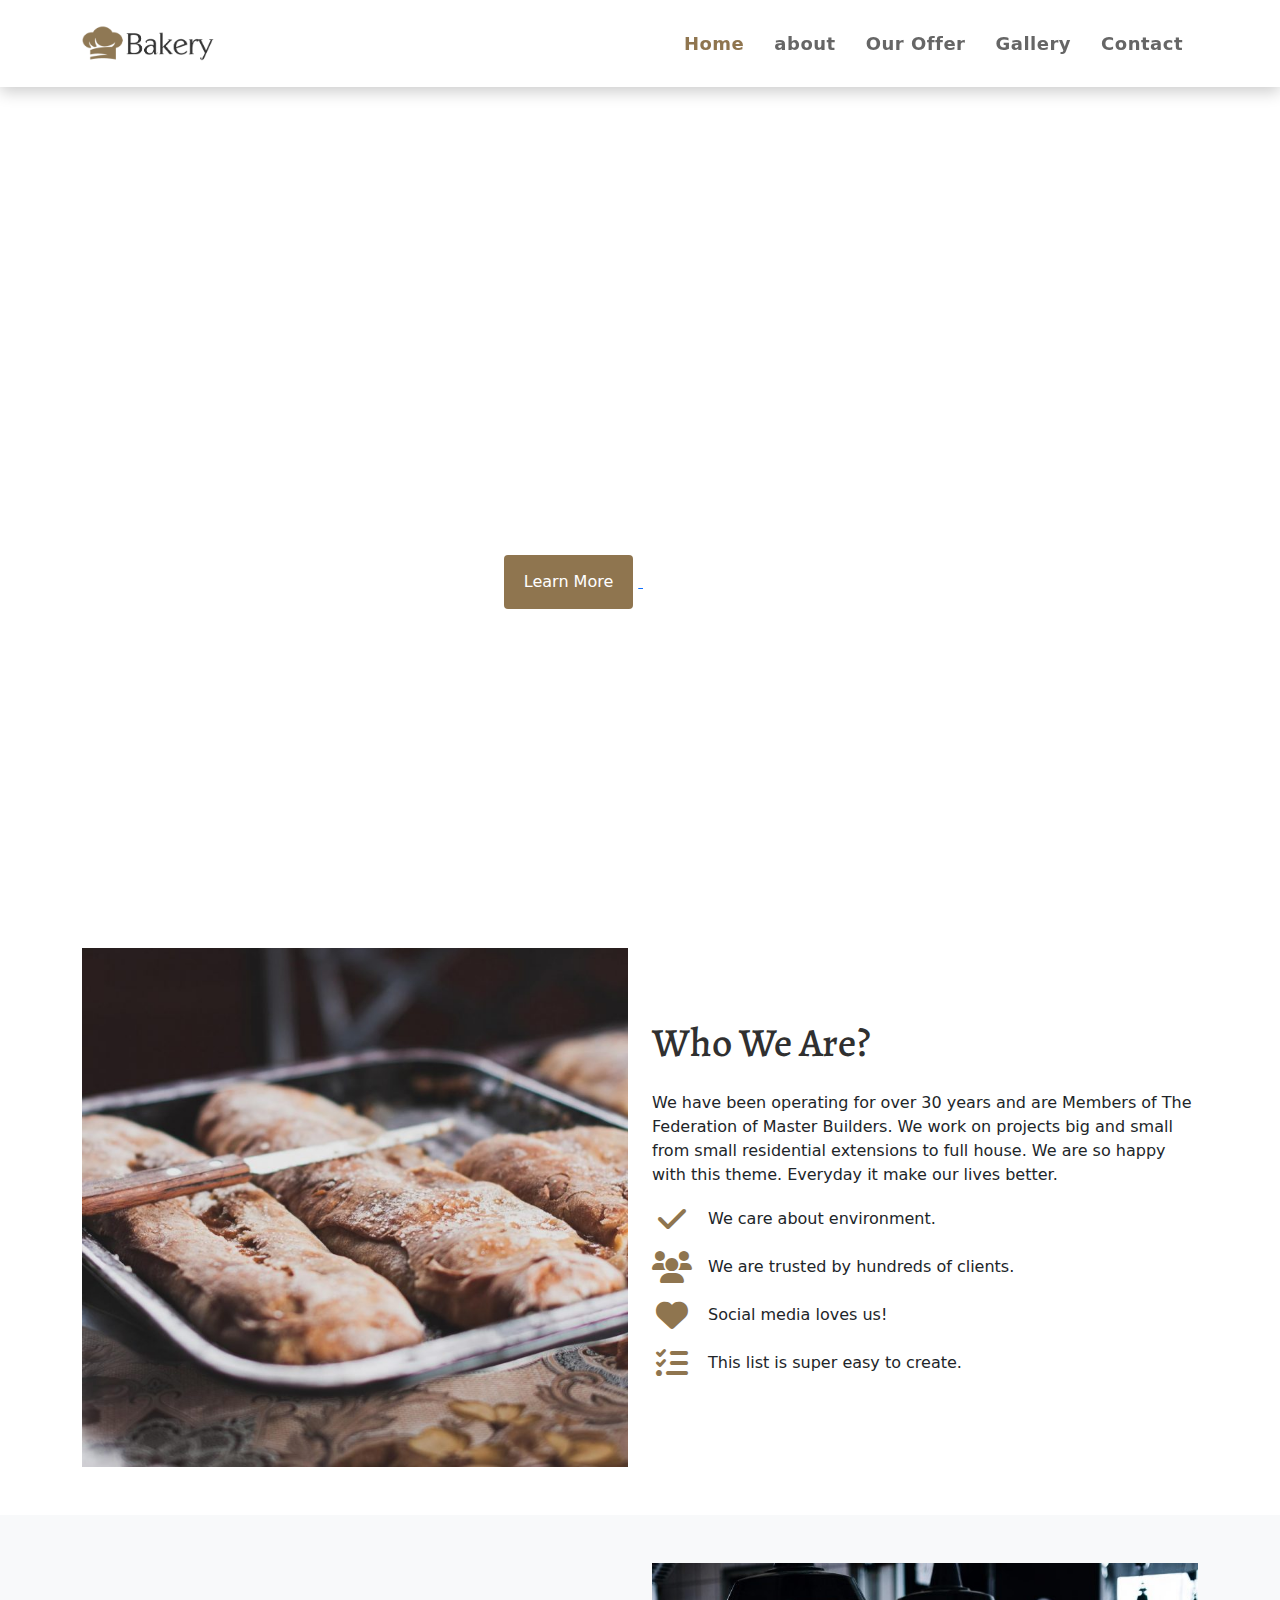
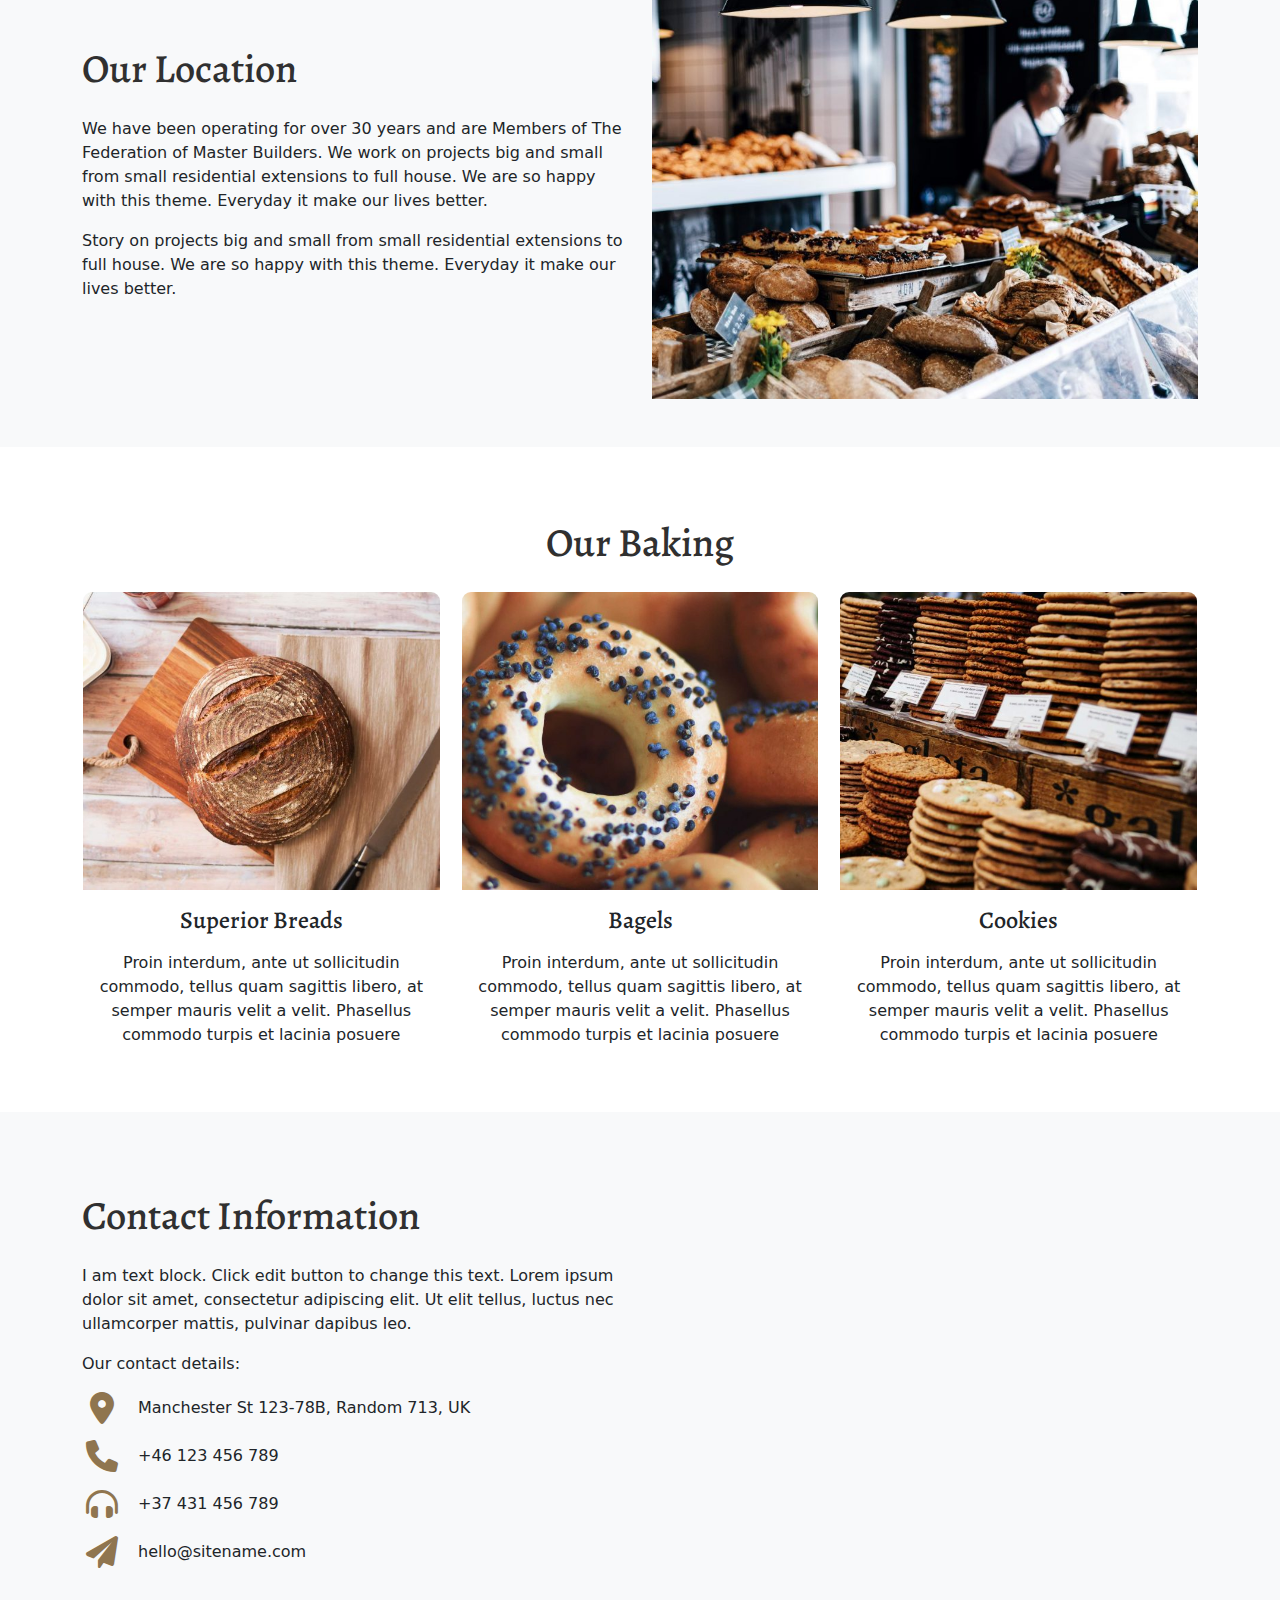
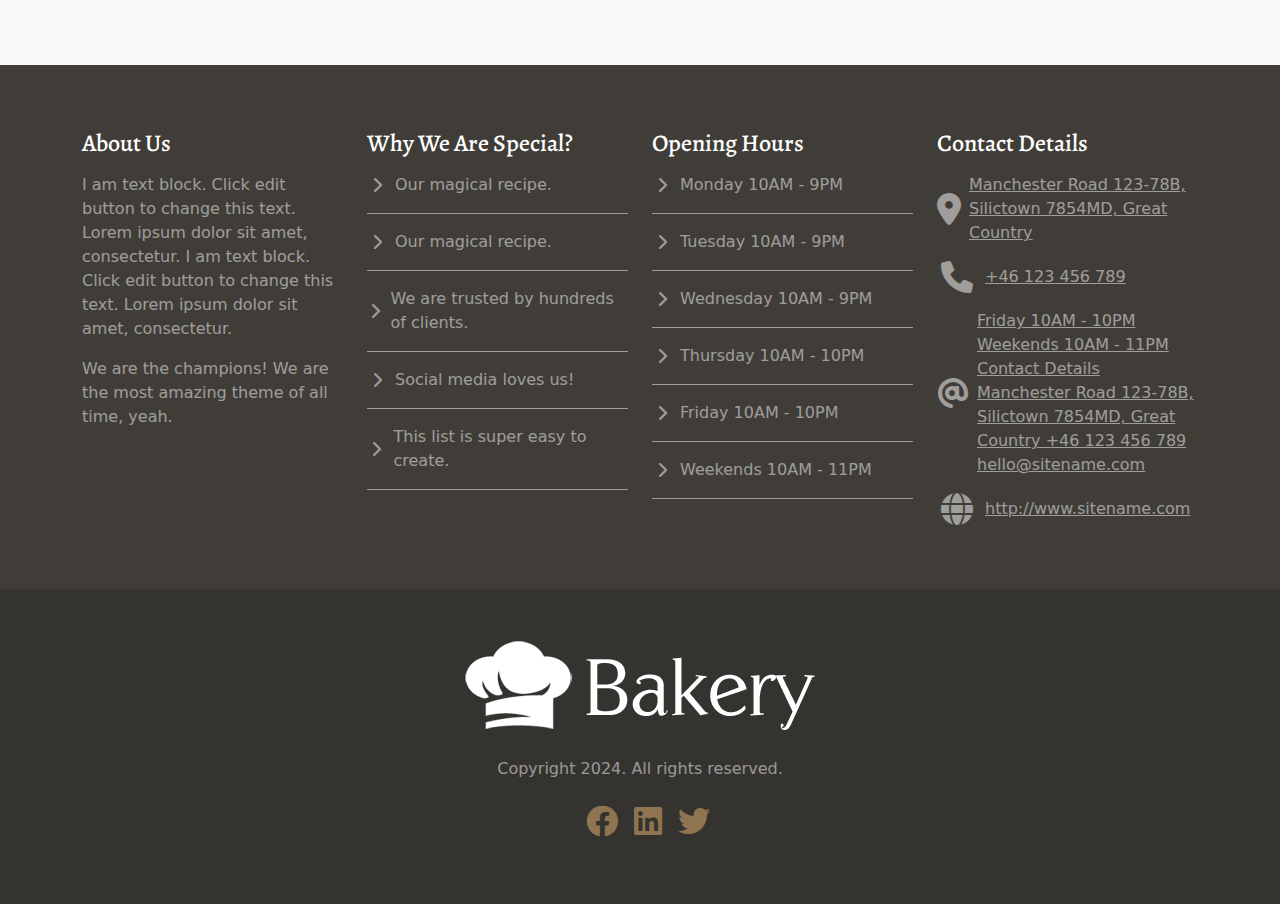
==== Task 1 - Bakery Website/index.html @ 600163bc "update folder name" ====
<!DOCTYPE html>
<html>
    <head>
        <meta charset="utf-8">
        <title>Bakery website</title>
        <meta name="description" content="Bakery">
        <meta name="viewport" content="width=device-width, initial-scale=1">
        <link rel="icon" type="image/png" href="img/favicon.png">
        <link href="https://fonts.googleapis.com/css2?family=Alegreya+Sans:wght@300;400;500;700;800;900&family=Alegreya:wght@400;500;600;700;800;900&display=swap" rel="stylesheet">
        <link rel="stylesheet" href="css/style.css">
        <link rel="stylesheet" href="css/bootstrap.min.css">
        <link rel="stylesheet" href="css/all.min.css">
    </head>

    <body>
        <!-- navbar -->
        <nav class="navbar navbar-expand-lg fixed-top" id="navbar">
            <div class="container">
            <a class="logo navbar-brand" href="#">
                <img class="w-100" src="img/bakery-color.png" alt="logo" id="logo">
            </a>
            
            <button class="navbar-toggler" type="button" data-bs-toggle="collapse" data-bs-target="#navbarSupportedContent" aria-controls="navbarSupportedContent" aria-expanded="false" aria-label="Toggle navigation">
                <span class="navbar-toggler-icon"></span>
            </button>
        
            <div class="collapse navbar-collapse in" id="navbarSupportedContent">
                <ul class="navbar-nav ms-auto mb-2 mb-lg-0">
                
                <li class="nav-item fw-600">
                    <a class="nav-link active" aria-current="page" href="#home">Home</a>
                </li>
                <li class="nav-item fw-600">
                    <a class="nav-link" href="#about">about</a>
                </li>
                <li class="nav-item fw-600">
                    <a class="nav-link" href="#ouroffer">Our Offer</a>
                </li>
                <li class="nav-item fw-600">
                    <a class="nav-link" href="#gallery">Gallery</a>
                </li>
                <li class="nav-item fw-600">
                    <a class="nav-link" href="#contact">Contact</a>
                </li>
                </ul>
            </div>
            </div>
        </nav>

        <!-- Hero Section -->
        <section class="home intil-background vh-100 d-flex justify-content-center align-items-center" id="home">
            <div class="home-content text-center text-white-50">
                <p class="fs-3 mb-5">Welcome to</p>
                <h1 class="text-white display-1">Family Bakery</h1>
                <p class="fs-4 mb-3">
                    We're the biggest, best equipped and most advanced Bakery in the greater Los Angeles area.
                </p>
                <div>
                    <a href="#gallery">
                        <button class="bg-main learn-more rounded text-white">
                            Learn More
                        </button>
                    </a>
                    <a href="#contact">
                        <button class="contact-us bg-transparent rounded text-white">
                            Contact us
                        </button> 
                    </a>
                </div>
            </div>
        </section>

        <!-- About -->
        <section class="container py-5" id="about">
            <div class="row align-items-center">
                <div class="col-md-6">
                    <img class="w-100" src="img/alexandru-stavrica-170390-800x760.jpg" alt="about section photo" />  
                </div>
                <div class="col-md-6 mt-5 mt-md-0">
                        <h2 class="heading-color fs-1 mb-4">Who We Are?</h2> 
                        <p >We have been operating for over 30 years and are Members of The Federation of Master Builders. We work on projects big and small from small residential extensions to full house. We are so happy with this theme. Everyday it make our lives better.</p>
                        <ul class="list-unstyled">
                            <li class="d-flex align-items-center mb-3">
                                <i class="fa-solid fa-check fa-2x me-3 fa-fw color-main"></i>
                                <p  class="mb-0">We care about environment.</p>
                            </li>
                            <li class="d-flex align-items-center mb-3">
                                <i class="fa-solid fa-users fa-2x me-3 fa-fw color-main"></i>
                                <p class="mb-0">We are trusted by hundreds of clients.</p></li>
                            <li class="d-flex align-items-center mb-3">
                                <i class="fa-solid fa-heart fa-2x me-3 fa-fw color-main"></i>
                                <p  class="mb-0">Social media loves us!</p>
                            </li>
                            <li class="d-flex align-items-center mb-3">
                                <i class="fa-solid fa-list-check fa-2x me-3 fa-fw color-main"></i>
                                <p class="mb-0">This list is super easy to create.</p>
                            </li>
                        </ul>
                </div>
            </div>
        </section>

        <!-- Our offer -->
        <section class="bg-light py-5" id="ouroffer">
            <div class="container">
                <div class="row align-items-center">
                    <div class="col-md-6">
                        <h2 class="heading-color fs-1 mb-4">Our Location</h2> 
                        <p>
                            We have been operating for over 30 years and are Members of The Federation of Master Builders. We work on projects big and small from small residential extensions to full house. We are so happy with this theme. Everyday it make our lives better.
                        </p>
                        <p>
                            Story on projects big and small from small residential extensions to full house. We are so happy with this theme. Everyday it make our lives better.
                        </p>
                    </div>
                    <div class="col-md-6 mt-5 mt-md-0">
                        <img class="w-100" src="img/full-2-800x640.jpg" alt="location section photo">  
                    </div>
                </div>        
            </div>
        </section>

        <!-- Gallery *FLEX BOX HERE* -->
        <section class="py-5 container" id="gallery">
            <h2 class="heading-color fs-1 my-4 text-center">Our Baking</h2>
            <div class="show-flex">
                <div class="flex-item">
                    <img src="img/photo1.jpg" alt="gallery photo 1">
                    <h4 class="my-3">Superior Breads</h4>
                    <p>
                        Proin interdum, ante ut sollicitudin commodo, tellus quam sagittis libero, at semper mauris velit a velit. Phasellus commodo turpis et lacinia posuere
                    </p>
                </div>
                <div class="flex-item">
                    <img src="img/photo2.jpg" alt="gallery photo 2">
                    <h4 class="my-3">Bagels</h4>
                    <p >
                        Proin interdum, ante ut sollicitudin commodo, tellus quam sagittis libero, at semper mauris velit a velit. Phasellus commodo turpis et lacinia posuere
                    </p>
                </div>
                <div class="flex-item">
                    <img src="img/photo3.jpg" alt="gallery photo 3">
                    <h4 class="my-3">Cookies</h4>
                    <p>
                        Proin interdum, ante ut sollicitudin commodo, tellus quam sagittis libero, at semper mauris velit a velit. Phasellus commodo turpis et lacinia posuere
                    </p>
                </div>
            </div> 
        </section> 

        <!-- Contact -->
        <section class="bg-light py-5" id="contact">
            <div class="container">
                <div class="row align-items-center">
                    <div class="col-md-6">
                    <h2 class="heading-color fs-1 mb-4">Contact Information</h2>
                    <p class="mb-3"> 
                        I am text block. Click edit button to change this text. Lorem ipsum dolor sit amet, consectetur adipiscing elit. Ut elit tellus, luctus nec ullamcorper mattis, pulvinar dapibus leo.
                    </p>

                    <p >Our contact details:</p>
                    <ul class="list-unstyled">
                        <li class="d-flex align-items-center mb-3"><i class="fa-solid fa-location-dot fa-2x me-3 fa-fw color-main"></i><p class="mb-0">Manchester St 123-78B, Random 713, UK</p></li>
                        <li class="d-flex align-items-center mb-3"><i class="fa-solid fa-phone fa-2x me-3 fa-fw color-main"></i><p class="mb-0">+46 123 456 789</p></li>
                        <li class="d-flex align-items-center mb-3"><i class="fa-solid fa-headphones-simple fa-2x me-3 fa-fw color-main"></i><p class="mb-0">+37 431 456 789</p></li>
                        <li class="d-flex align-items-center mb-3"><i class="fa-solid fa-paper-plane fa-2x me-3 fa-fw color-main"></i><p class="mb-0">hello@sitename.com</p></li>
                    </ul>  
                    </div>
                    <div class="col-md-6 mt-5 mt-md-0">
                        <iframe src="https://www.google.com/maps/embed?pb=!1m18!1m12!1m3!1d3453.736043506931!2d31.235710450000003!3d30.044429649999994!2m3!1f0!2f0!3f0!3m2!1i1024!2i768!4f13.1!3m3!1m2!1s0x145840c623362e7d%3A0xede7c66693c5f18e!2sTahrir%20Square%2C%20Cairo%20Governorate!5e0!3m2!1sen!2seg!4v1714905594713!5m2!1sen!2seg" width="600" height="450" style="border:0;" allowfullscreen="" loading="lazy" referrerpolicy="no-referrer-when-downgrade"></iframe>                    </div>
                </div>

            </div>
        </section>

        <!-- Footer -->
        <section class="bg-sec py-5 text-white-50 text-center text-md-start">
            <div class="container">
                <div class="row">
                    <div class="col-md-6 col-lg-3">
                        <h4 class="text-white my-3">About Us</h4>
                        <p >I am text block. Click edit button to change this text. Lorem ipsum dolor sit amet, consectetur. I am text block. Click edit button to change this text. Lorem ipsum dolor sit amet, consectetur.</p>
                        <p >We are the champions! We are the most amazing theme of all time, yeah.</p>
                    </div>

                    <div class="col-md-6 col-lg-3">
                        <h4 class="text-white my-3">Why We Are Special?</h4>
                        <ul class="list-unstyled">
                            <li class="d-flex align-items-center mb-3 custom-border">
                                <i class="fa-solid fa-chevron-right fa me-2 fa-fw"></i>
                                <p class="mb-0">
                                    Our magical recipe.
                                </p>
                            </li>
                            <li class="d-flex align-items-center mb-3 custom-border">
                                <i class="fa-solid fa-chevron-right fa me-2 fa-fw"></i>
                                <p class="mb-0">
                                    Our magical recipe.
                                </p>
                            
                            </li>
                            <li class="d-flex align-items-center mb-3 custom-border">
                                <i class="fa-solid fa-chevron-right fa me-2 fa-fw"></i>
                                <p class="mb-0">
                                    We are trusted by hundreds of clients.
                                </p>
                            </li>
                            <li class="d-flex align-items-center mb-3 custom-border">
                                <i class="fa-solid fa-chevron-right fa me-2 fa-fw"></i>
                                <p class="mb-0">
                                    Social media loves us!
                                </p>
                            
                            </li>
                            <li class="d-flex align-items-center mb-3 custom-border">
                                <i class="fa-solid fa-chevron-right fa me-2 fa-fw"></i>
                                <p class="mb-0">
                                    This list is super easy to create.
                                </p>
                            
                            </li>
                        </ul>
                    </div>

                    <div class="col-md-6 col-lg-3">
                        <h4 class="text-white my-3">Opening Hours</h4>
                        <ul class="list-unstyled">
                            <li class="d-flex align-items-center mb-3 custom-border">
                                <i class="fa-solid fa-chevron-right fa me-2 fa-fw"></i>
                                <p class="mb-0">
                                    Monday 10AM - 9PM
                                </p>
                            </li>
                            <li class="d-flex align-items-center mb-3 custom-border">
                                <i class="fa-solid fa-chevron-right fa me-2 fa-fw"></i>
                                <p class="mb-0">
                                    Tuesday 10AM - 9PM
                                </p>
                            </li>
                            <li class="d-flex align-items-center mb-3 custom-border">
                                <i class="fa-solid fa-chevron-right fa me-2 fa-fw"></i>
                                <p class="mb-0">
                                    Wednesday 10AM - 9PM
                                </p>
                            </li>
                            <li class="d-flex align-items-center mb-3 custom-border">
                                <i class="fa-solid fa-chevron-right fa me-2 fa-fw"></i>
                                <p class="mb-0">
                                    Thursday 10AM - 10PM
                                </p>
                            </li>
                            <li class="d-flex align-items-center mb-3 custom-border">
                                <i class="fa-solid fa-chevron-right fa me-2 fa-fw"></i>
                                <p class="mb-0">
                                    Friday 10AM - 10PM
                                </p>
                            </li>
                            <li class="d-flex align-items-center mb-3 custom-border">
                                <i class="fa-solid fa-chevron-right fa me-2 fa-fw"></i>
                                <p class="mb-0">
                                    Weekends 10AM - 11PM
                                </p>
                            </li>
                        </ul>
                    </div>

                    <div class="col-md-6 col-lg-3">
                        <h4 class="text-white my-3">Contact Details</h4>
                        <ul class="list-unstyled">
                            <li class="d-flex align-items-center mb-3">
                                <i class="fa-solid fa-location-dot fa me-2 fa-fw fa-2x"></i>
                                <a href="#" class="hover-white text-white-50">
                                    Manchester Road 123-78B, Silictown 7854MD, Great Country
                                </a>
                            </li>
                            <li class="d-flex align-items-center mb-3">
                                <i class="fa-solid fa-phone fa me-2 fa-fw fa-2x"></i>
                                <a href="#" class="hover-white text-white-50">
                                    +46 123 456 789
                                </a>
                            </li>
                            <li class="d-flex align-items-center mb-3">
                                <i class="fa-solid fa-at fa me-2 fa-fw fa-2x"></i>
                                <a href="#" class="hover-white text-white-50">
                                    Friday 10AM - 10PM Weekends 10AM - 11PM Contact Details Manchester Road 123-78B, Silictown 7854MD, Great Country +46 123 456 789 hello@sitename.com
                                </a>
                            </li>
                            <li class="d-flex align-items-center mb-3">
                                <i class="fa-solid fa-globe fa me-2 fa-fw fa-2x"></i>
                                <a href="#" class="hover-white text-white-50">    
                                    http://www.sitename.com
                                </a>
                            </li>
                        </ul>
                    </div>
                </div>
            </div>
        </section>

        <footer class="py-5 text-center footer">
            <div>
            <img  src="img/bakery-light-1.png" alt="logo">
            </div>
            <br>
            <p class="text-white-50">
                Copyright 2024. All rights reserved.
            </p>
            <ul class="social list-unstyled d-flex justify-content-center mt-4">
                <li class="ms-3" id="f"><i class="fa-brands fa-facebook fa-2x"></i></li>
                <li class="ms-3" id="l"><i class="fa-brands fa-linkedin fa-2x"></i></li>
                <li class="ms-3" id="t"><i class="fa-brands fa-twitter fa-2x"></i></li>
            </ul>  
            </footer> 
    </body>
</html>
---- Task 1 - Bakery Website/css/style.css ----
/* variables */
:root{
    /*colors*/
    --primary: #8f754f;
    --secondary: #303030;
    --gray-1: #666;
    --gray-2: #444;

    /*fonts*/
    --primary-font: 'Alegreya Sans',serif,monospace;;
    --secondary-font: 'Alegreya', serif, monospace;

    /* fontweight */
    --fw-500: 500;
    --fw-600: 600;
    --fw-700: 700;
}

body{
    font-family: var(--primary-font);
    color: var(--gray-1);
}

.intil-background{
    background-size: cover;
    background-position: center center;
    background-attachment: fixed;
    position: relative;
}

h1, h2, h3, h4, h5, h6{
    font-family: var(--secondary-font);
}

.bg-main{
    background-color: var(--primary) !important;
}

.bg-sec{
    background-color: #403d38;
}

.color-main {
    color: var(--primary)
}

.heading-color{
    color: var(--secondary)
}

/*navbar*/
.navbar{
    padding: 20px 0px !important;
    border-bottom: 1px solid rgba(255, 255, 255, 0.2);
    background-color: #fff;
    box-shadow: 0 5px 15px rgba(0,0,0,0.2);
}

.navbar .logo{
    width: 12%;
    /* padding: 25px 0px; */
}

.navbar .nav-link{
    color: var(--gray-1) !important;
}

.navbar a:hover, .nav-link.active{
    color: var(--primary) !important;
}
.nav-link{
    padding: 0 15px !important;
    font-size: 18px;
    font-weight: var(--fw-600);
    letter-spacing: .5px;
}

/*Hero section */
.home{
    background-image: url(../images/drew-coffman-1872.jpg);
}

.home-content h1{
    font-weight: var(--fw-600);
}
.home-content p{
    line-height: 1.86em;
}
.home button{
    margin-right: 5px;
    padding: 15px 20px;
    cursor: pointer;
}
.learn-more{
    border: none;
}
.contact-us{
    border: 1px solid #fff;
}
.learn-more:hover, 
.contact-us:hover{
    background-color: #fff !important;
    color: var(--secondary) !important;
}

/* gallery */
.show-flex{
    display: flex;
    flex-wrap: nowrap;
    gap: 20px;
    justify-content: center;
    align-items: center;
}

.flex-item{
    text-align: center;
    flex: 1 1 30%;
    width: 30%;
    height: 100%;
    border: 1px solid #fff;
    border-radius: 10px;
    overflow: hidden;
    transition: all .3s ease-in-out;
    cursor: pointer;
}
.flex-item:hover{
    transform: translateY(-10px);
    box-shadow: 0 10px 15px rgba(0,0,0,0.2);
    padding: 20px;
}
.flex-item img{
    width: 100%;
    height: 100%;
    object-fit: cover;
    object-position: center;
}

/* footer */
.custom-border{
    padding-bottom: 1rem;
    border-bottom: 1px solid rgba(255,255,255,.5)
}

.hover-white:hover{
    color: #fff !important;
}

.footer{
    background-color:#353330;
}

.footer .social li{
    color: var(--primary);
    cursor: pointer;
}
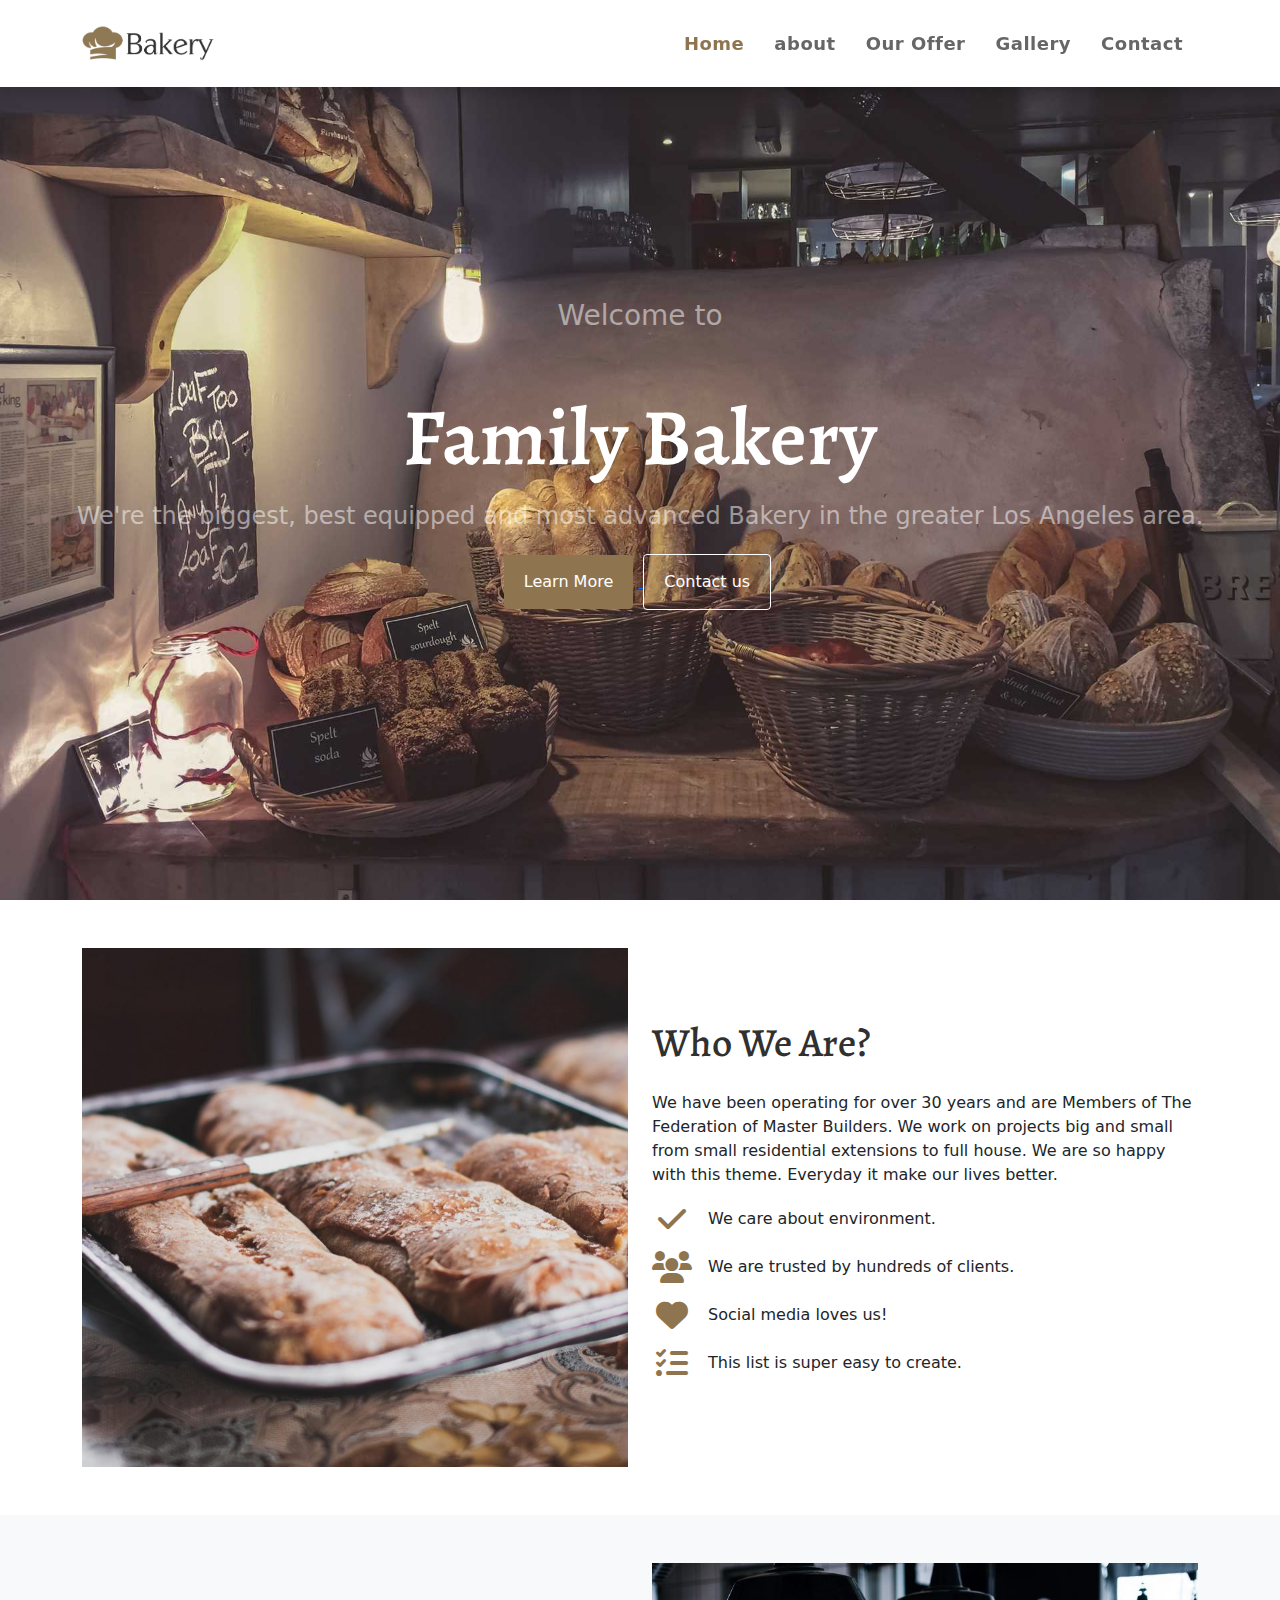
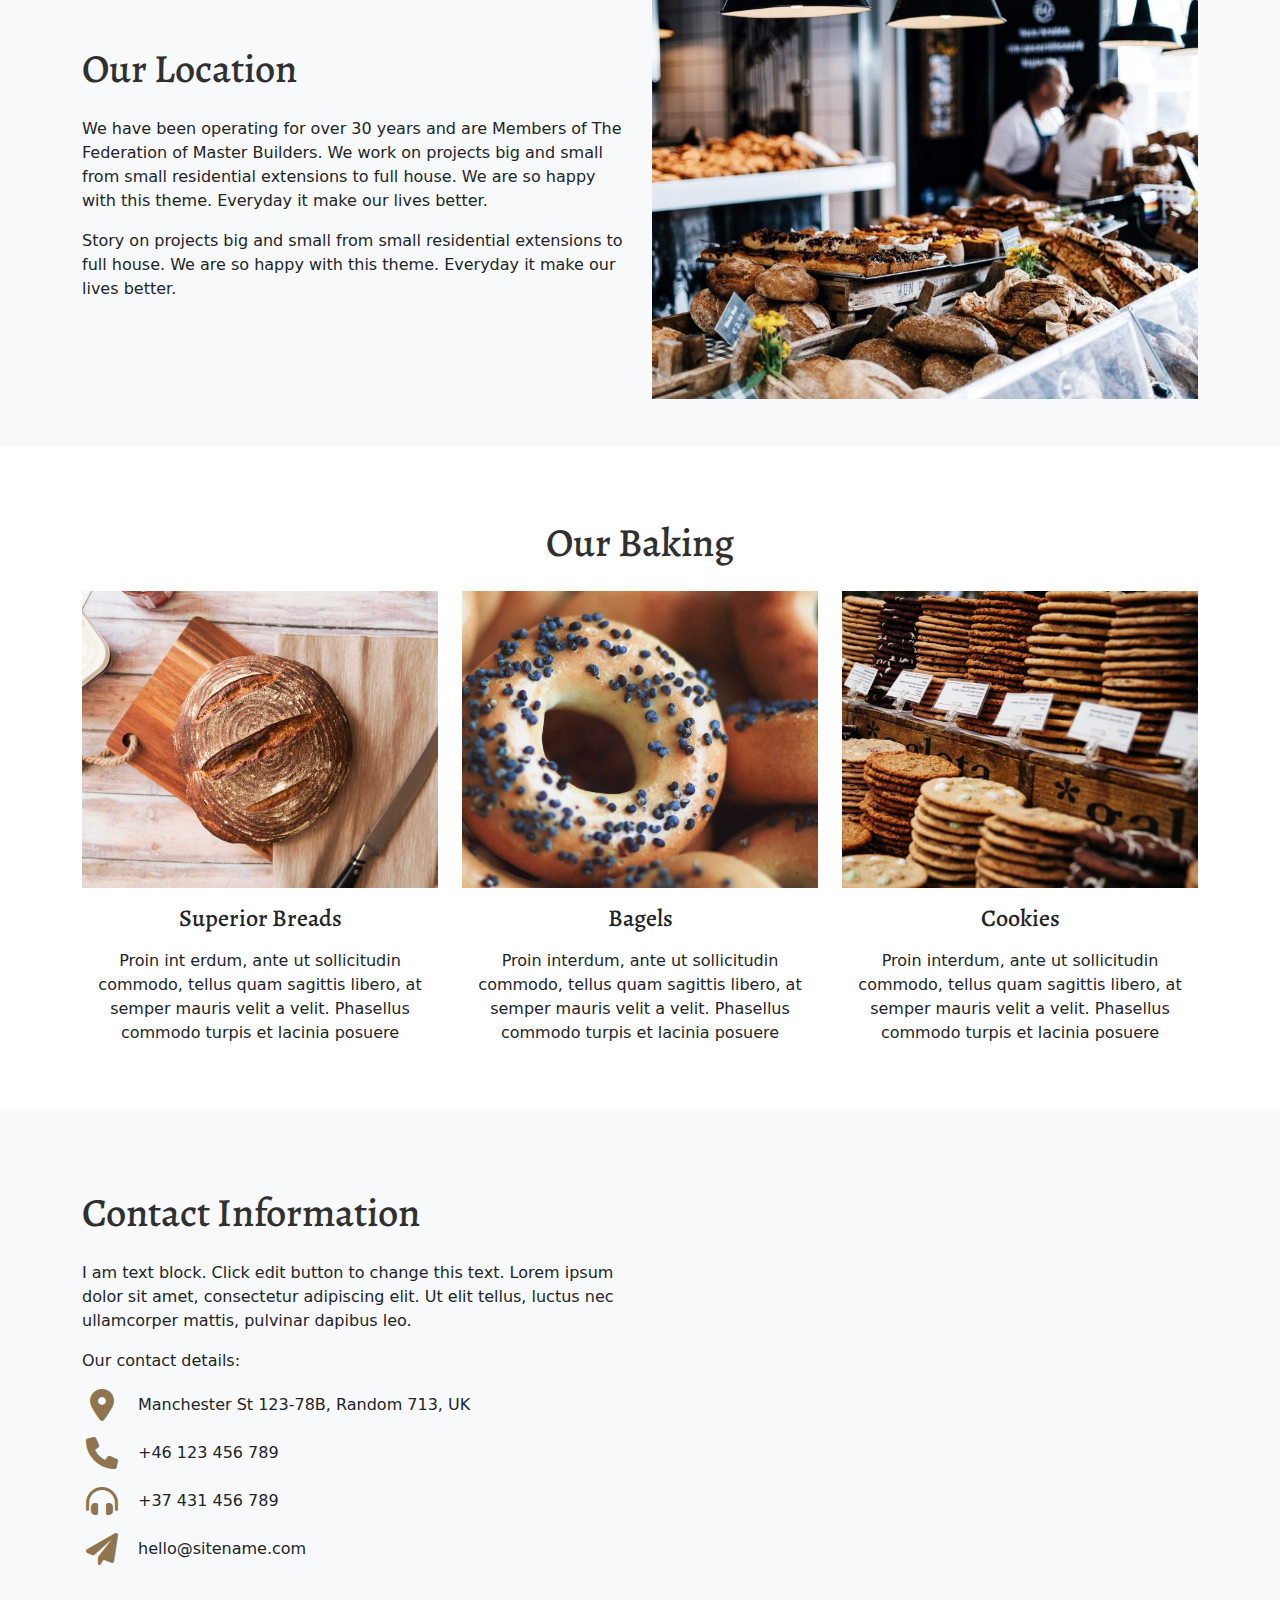
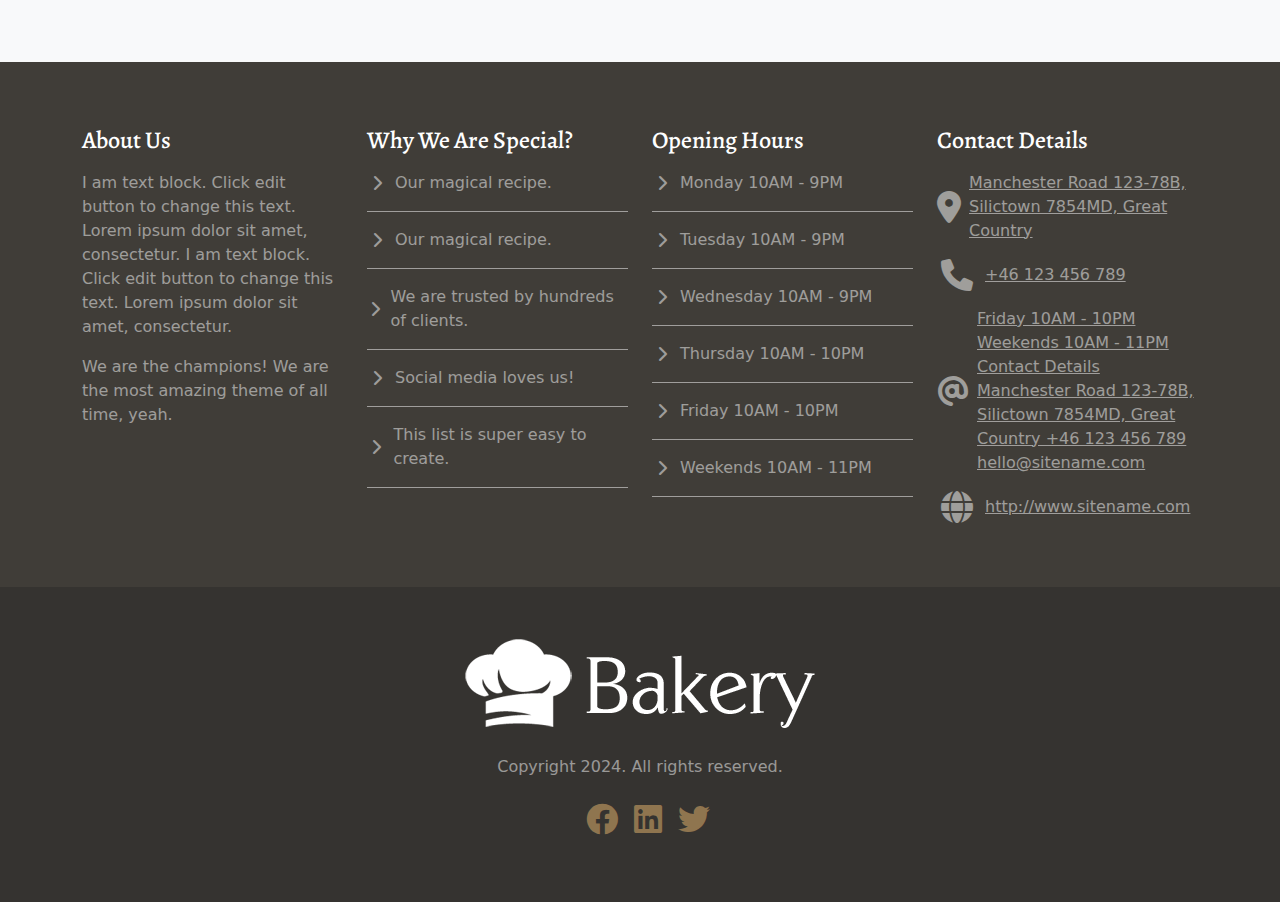
==== commit 5251f758: "update task 1" ====
--- a/Task 1 - Bakery Website/index.html
+++ b/Task 1 - Bakery Website/index.html
@@ -5,7 +5,7 @@
         <title>Bakery website</title>
         <meta name="description" content="Bakery">
         <meta name="viewport" content="width=device-width, initial-scale=1">
-        <link rel="icon" type="image/png" href="img/favicon.png">
+        <link rel="icon" type="image/png" href="images/favicon.png">
         <link href="https://fonts.googleapis.com/css2?family=Alegreya+Sans:wght@300;400;500;700;800;900&family=Alegreya:wght@400;500;600;700;800;900&display=swap" rel="stylesheet">
         <link rel="stylesheet" href="css/style.css">
         <link rel="stylesheet" href="css/bootstrap.min.css">
@@ -17,7 +17,7 @@
         <nav class="navbar navbar-expand-lg fixed-top" id="navbar">
             <div class="container">
             <a class="logo navbar-brand" href="#">
-                <img class="w-100" src="img/bakery-color.png" alt="logo" id="logo">
+                <img class="w-100" src="images/bakery-color.png" alt="logo" id="logo">
             </a>
             
             <button class="navbar-toggler" type="button" data-bs-toggle="collapse" data-bs-target="#navbarSupportedContent" aria-controls="navbarSupportedContent" aria-expanded="false" aria-label="Toggle navigation">
@@ -74,7 +74,7 @@
         <section class="container py-5" id="about">
             <div class="row align-items-center">
                 <div class="col-md-6">
-                    <img class="w-100" src="img/alexandru-stavrica-170390-800x760.jpg" alt="about section photo" />  
+                    <img class="w-100" src="images/alexandru-stavrica-170390-800x760.jpg" alt="about section photo" />  
                 </div>
                 <div class="col-md-6 mt-5 mt-md-0">
                         <h2 class="heading-color fs-1 mb-4">Who We Are?</h2> 
@@ -114,32 +114,32 @@
                         </p>
                     </div>
                     <div class="col-md-6 mt-5 mt-md-0">
-                        <img class="w-100" src="img/full-2-800x640.jpg" alt="location section photo">  
+                        <img class="w-100" src="images/full-2-800x640.jpg" alt="location section photo">  
                     </div>
                 </div>        
             </div>
         </section>
 
-        <!-- Gallery *FLEX BOX HERE* -->
+        <!-- Gallery -->
         <section class="py-5 container" id="gallery">
             <h2 class="heading-color fs-1 my-4 text-center">Our Baking</h2>
-            <div class="show-flex">
-                <div class="flex-item">
-                    <img src="img/photo1.jpg" alt="gallery photo 1">
+            <div class="row align-items-center">
+                <div class="col-md-4 text-center mb-4 mb-md-0">
+                    <img class="w-100" src="images/photo1.jpg" alt="gallery photo 1">
                     <h4 class="my-3">Superior Breads</h4>
                     <p>
-                        Proin interdum, ante ut sollicitudin commodo, tellus quam sagittis libero, at semper mauris velit a velit. Phasellus commodo turpis et lacinia posuere
+                        Proin int   erdum, ante ut sollicitudin commodo, tellus quam sagittis libero, at semper mauris velit a velit. Phasellus commodo turpis et lacinia posuere
                     </p>
                 </div>
-                <div class="flex-item">
-                    <img src="img/photo2.jpg" alt="gallery photo 2">
+                <div class="col-md-4 text-center mb-4 mb-md-0">
+                    <img class="w-100" src="images/photo2.jpg" alt="gallery photo 2">
                     <h4 class="my-3">Bagels</h4>
                     <p >
                         Proin interdum, ante ut sollicitudin commodo, tellus quam sagittis libero, at semper mauris velit a velit. Phasellus commodo turpis et lacinia posuere
                     </p>
                 </div>
-                <div class="flex-item">
-                    <img src="img/photo3.jpg" alt="gallery photo 3">
+                <div class="col-md-4 text-center mb-4 mb-md-0">
+                    <img class="w-100" src="images/photo3.jpg" alt="gallery photo 3">
                     <h4 class="my-3">Cookies</h4>
                     <p>
                         Proin interdum, ante ut sollicitudin commodo, tellus quam sagittis libero, at semper mauris velit a velit. Phasellus commodo turpis et lacinia posuere
@@ -299,7 +299,7 @@
 
         <footer class="py-5 text-center footer">
             <div>
-            <img  src="img/bakery-light-1.png" alt="logo">
+            <img  src="images/bakery-light-1.png" alt="logo">
             </div>
             <br>
             <p class="text-white-50">
--- a/Task 1 - Bakery Website/css/style.css
+++ b/Task 1 - Bakery Website/css/style.css
@@ -103,38 +103,6 @@
     color: var(--secondary) !important;
 }
 
-/* gallery */
-.show-flex{
-    display: flex;
-    flex-wrap: nowrap;
-    gap: 20px;
-    justify-content: center;
-    align-items: center;
-}
-
-.flex-item{
-    text-align: center;
-    flex: 1 1 30%;
-    width: 30%;
-    height: 100%;
-    border: 1px solid #fff;
-    border-radius: 10px;
-    overflow: hidden;
-    transition: all .3s ease-in-out;
-    cursor: pointer;
-}
-.flex-item:hover{
-    transform: translateY(-10px);
-    box-shadow: 0 10px 15px rgba(0,0,0,0.2);
-    padding: 20px;
-}
-.flex-item img{
-    width: 100%;
-    height: 100%;
-    object-fit: cover;
-    object-position: center;
-}
-
 /* footer */
 .custom-border{
     padding-bottom: 1rem;
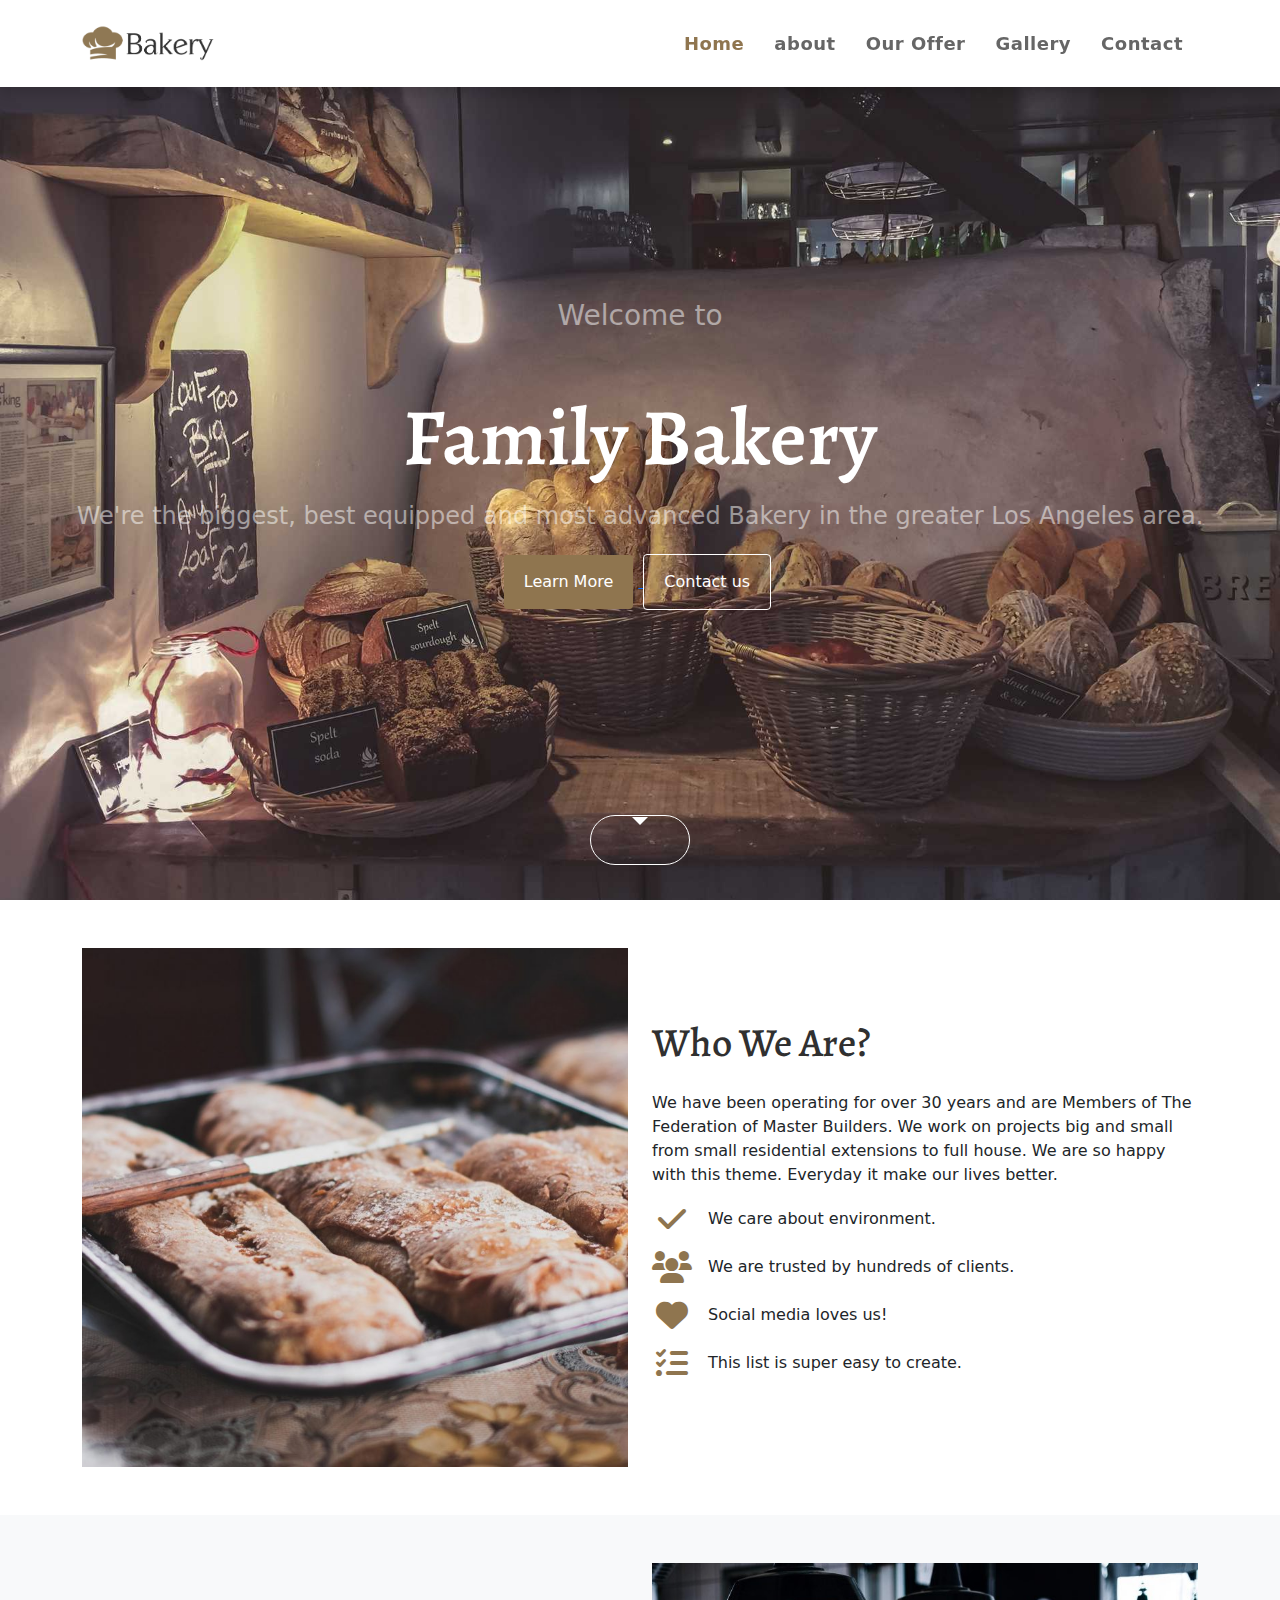
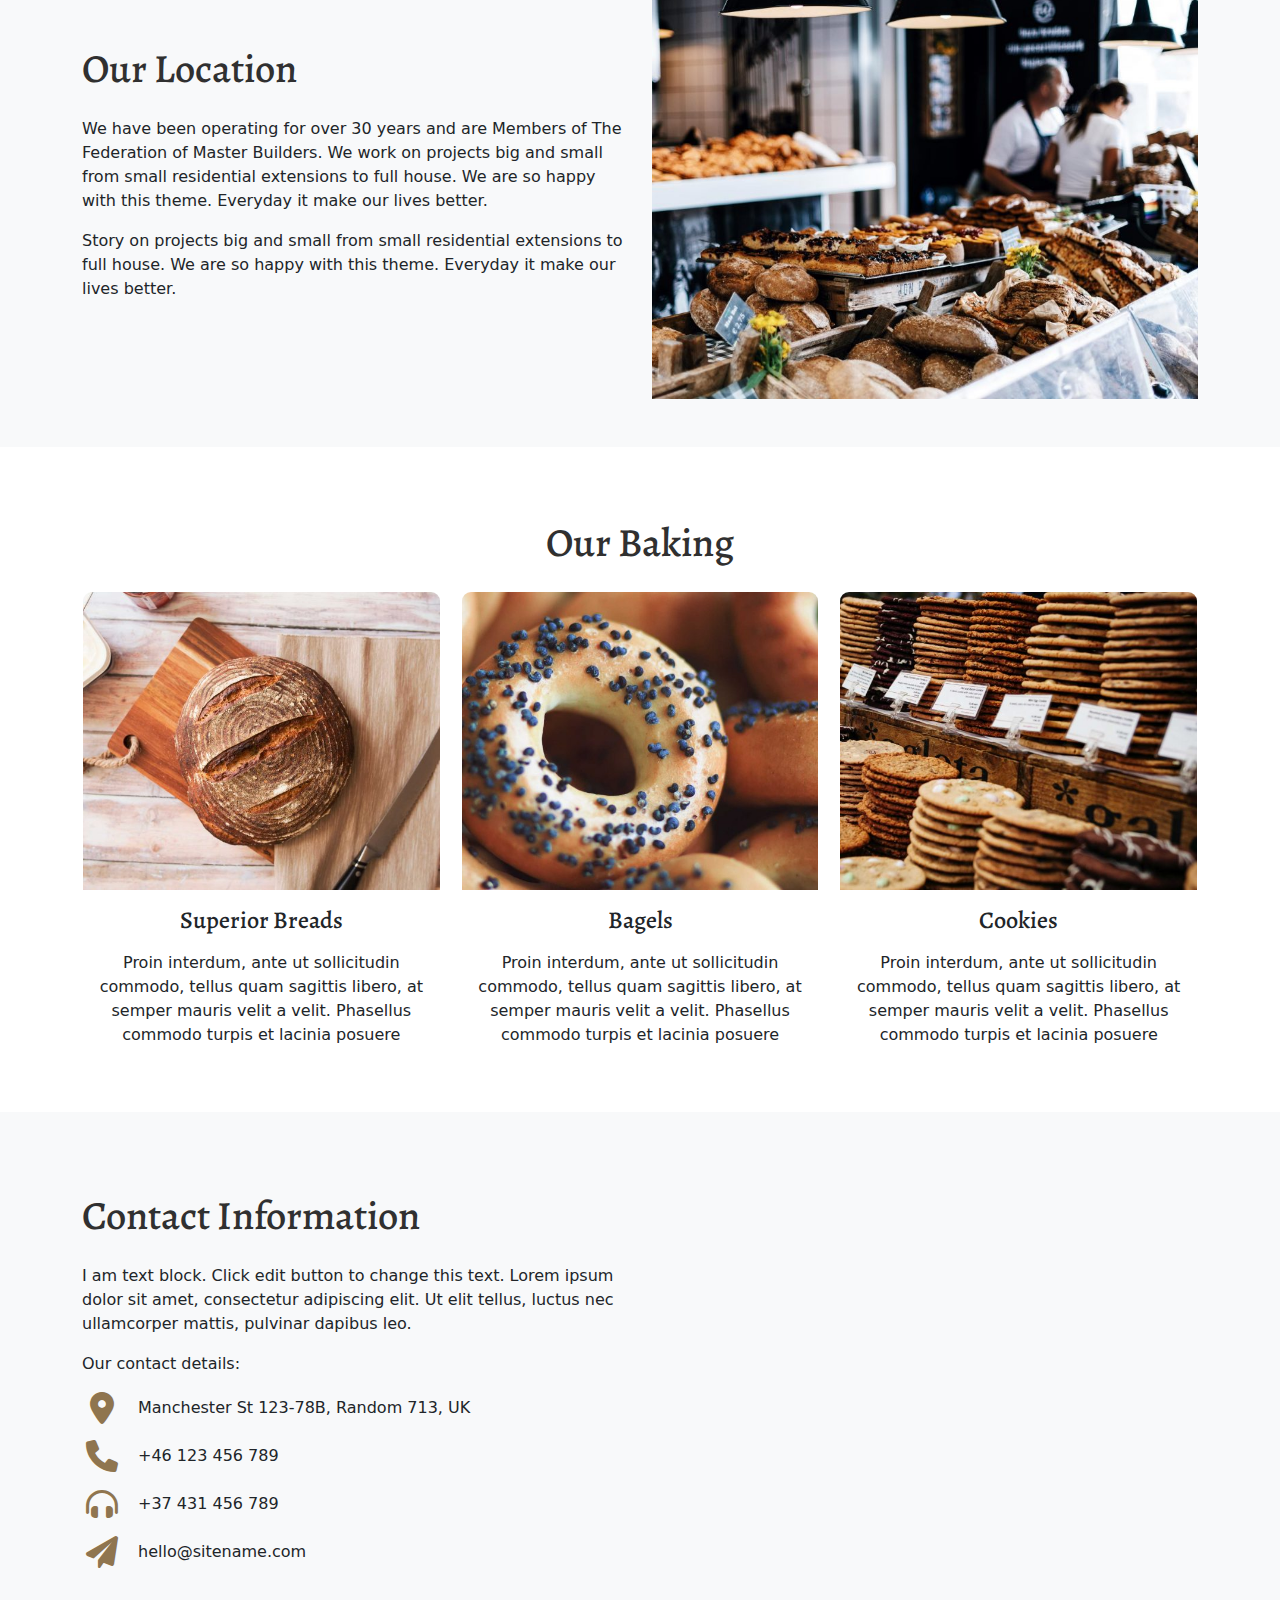
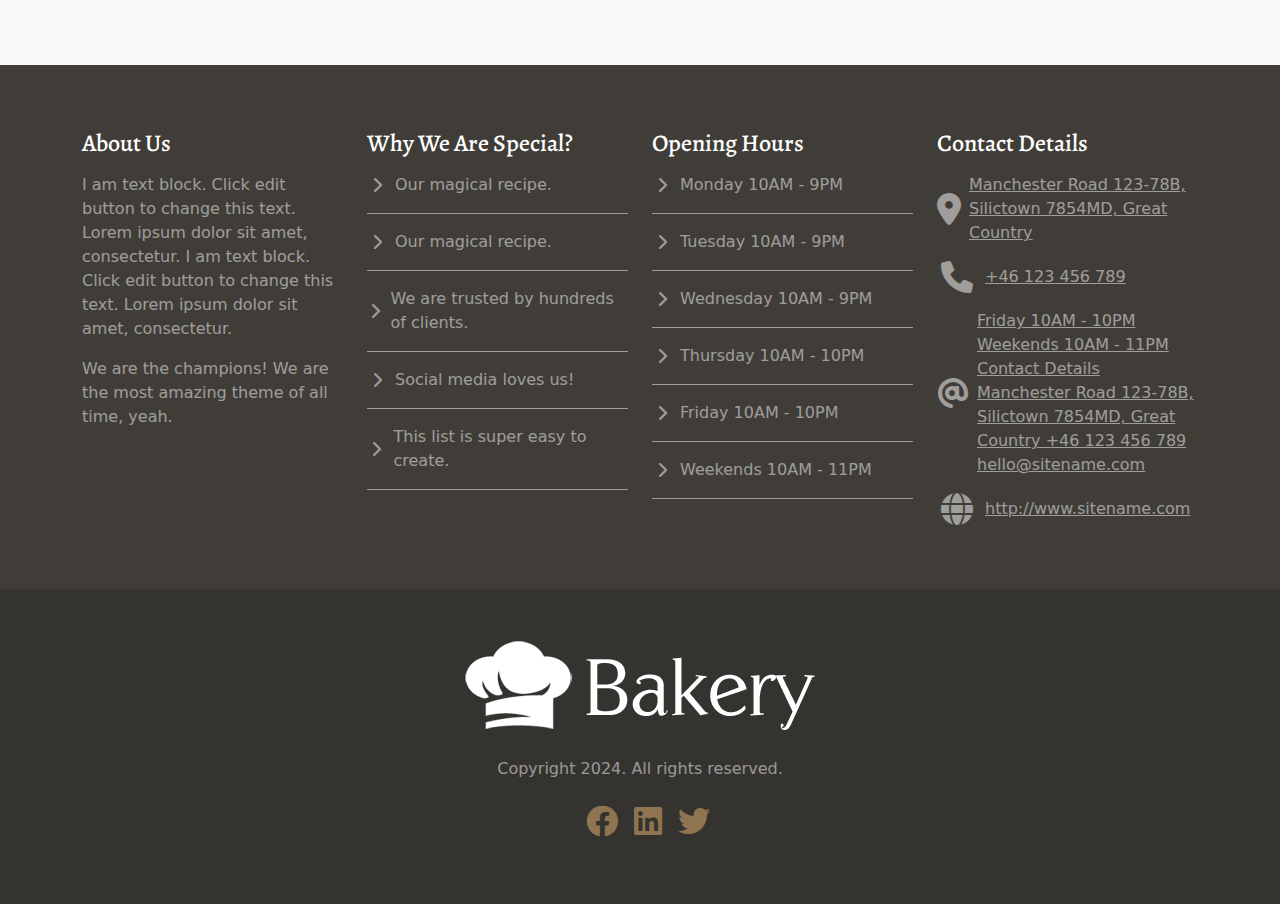
==== commit 20286f43: "update task 1" ====
--- a/Task 1 - Bakery Website/index.html
+++ b/Task 1 - Bakery Website/index.html
@@ -68,6 +68,12 @@
                     </a>
                 </div>
             </div>
+            <!-- <a class="pointer rounded-pill position-absolute start-50 translate-middle border border-white" href="#about">
+                <span class="bg-white rounded-circle d-block position-absolute start-50 translate-middle"></span>
+            </a> -->
+            <a href="#about" class="animation-shape-parent pos-absolute">
+                <div class="animation-element"></div>
+            </a>
         </section>
 
         <!-- About -->
@@ -120,26 +126,26 @@
             </div>
         </section>
 
-        <!-- Gallery -->
+        <!-- Gallery *FLEX BOX HERE* -->
         <section class="py-5 container" id="gallery">
             <h2 class="heading-color fs-1 my-4 text-center">Our Baking</h2>
-            <div class="row align-items-center">
-                <div class="col-md-4 text-center mb-4 mb-md-0">
-                    <img class="w-100" src="images/photo1.jpg" alt="gallery photo 1">
+            <div class="show-flex">
+                <div class="flex-item">
+                    <img src="images/photo1.jpg" alt="gallery photo 1">
                     <h4 class="my-3">Superior Breads</h4>
                     <p>
-                        Proin int   erdum, ante ut sollicitudin commodo, tellus quam sagittis libero, at semper mauris velit a velit. Phasellus commodo turpis et lacinia posuere
+                        Proin interdum, ante ut sollicitudin commodo, tellus quam sagittis libero, at semper mauris velit a velit. Phasellus commodo turpis et lacinia posuere
                     </p>
                 </div>
-                <div class="col-md-4 text-center mb-4 mb-md-0">
-                    <img class="w-100" src="images/photo2.jpg" alt="gallery photo 2">
+                <div class="flex-item">
+                    <img src="images/photo2.jpg" alt="gallery photo 2">
                     <h4 class="my-3">Bagels</h4>
                     <p >
                         Proin interdum, ante ut sollicitudin commodo, tellus quam sagittis libero, at semper mauris velit a velit. Phasellus commodo turpis et lacinia posuere
                     </p>
                 </div>
-                <div class="col-md-4 text-center mb-4 mb-md-0">
-                    <img class="w-100" src="images/photo3.jpg" alt="gallery photo 3">
+                <div class="flex-item">
+                    <img src="images/photo3.jpg" alt="gallery photo 3">
                     <h4 class="my-3">Cookies</h4>
                     <p>
                         Proin interdum, ante ut sollicitudin commodo, tellus quam sagittis libero, at semper mauris velit a velit. Phasellus commodo turpis et lacinia posuere
--- a/Task 1 - Bakery Website/css/style.css
+++ b/Task 1 - Bakery Website/css/style.css
@@ -32,12 +32,21 @@
     font-family: var(--secondary-font);
 }
 
+h2:hover {
+    color: var(--primary);
+}
+
+
 .bg-main{
     background-color: var(--primary) !important;
 }
 
 .bg-sec{
     background-color: #403d38;
+}
+
+.pos-absolute {
+    position: absolute;
 }
 
 .color-main {
@@ -103,6 +112,84 @@
     color: var(--secondary) !important;
 }
 
+.animation-shape-parent {
+    width: 100px;
+    height: 50px;
+    bottom: 35px;
+    position: absolute;
+    border-radius: 50rem;
+    border: 1px solid #fff;
+    cursor: pointer;
+}
+.animation-element {
+    position: absolute;
+    left: 50%;
+    transform: translateX(-50%);
+    width: 0;
+    height: 0;
+    border-left: 8px solid transparent;
+    border-right: 8px solid transparent;
+    border-top: 8px solid #fff;
+    top: 1px;
+    animation-name: animate-to-bottom;
+    animation-duration: 2s;
+    animation-iteration-count: infinite;
+    animation-timing-function: linear;
+}
+.animation-element:nth-child(1) {
+    animation-delay: 0s;
+}
+@keyframes animate-to-bottom {
+    0% {
+    opacity: 0;
+    top: 5%;
+    }
+    50% {
+    opacity: 1;
+    top: 50%;
+    }
+    100% {
+    opacity: 0;
+    top: 75%;
+    }
+}
+
+/* gallery */
+.show-flex{
+    display: flex;
+    flex-wrap: nowrap;
+    gap: 20px;
+    justify-content: center;
+    align-items: center;
+}
+
+.flex-item{
+    text-align: center;
+    flex: 1 1 30%;
+    width: 30%;
+    height: 100%;
+    border: 1px solid #fff;
+    border-radius: 10px;
+    overflow: hidden;
+    transition: all .3s ease-in-out;
+    cursor: pointer;
+}
+
+.flex-item:hover{
+    transform: translateY(-10px);
+    box-shadow: 0 10px 15px rgba(0,0,0,0.2);
+    padding: 20px;
+    border: 2.5px solid var(--primary);
+}
+
+.flex-item img{
+    width: 100%;
+    height: 100%;
+    object-fit: cover;
+    object-position: center;
+}
+
+
 /* footer */
 .custom-border{
     padding-bottom: 1rem;
